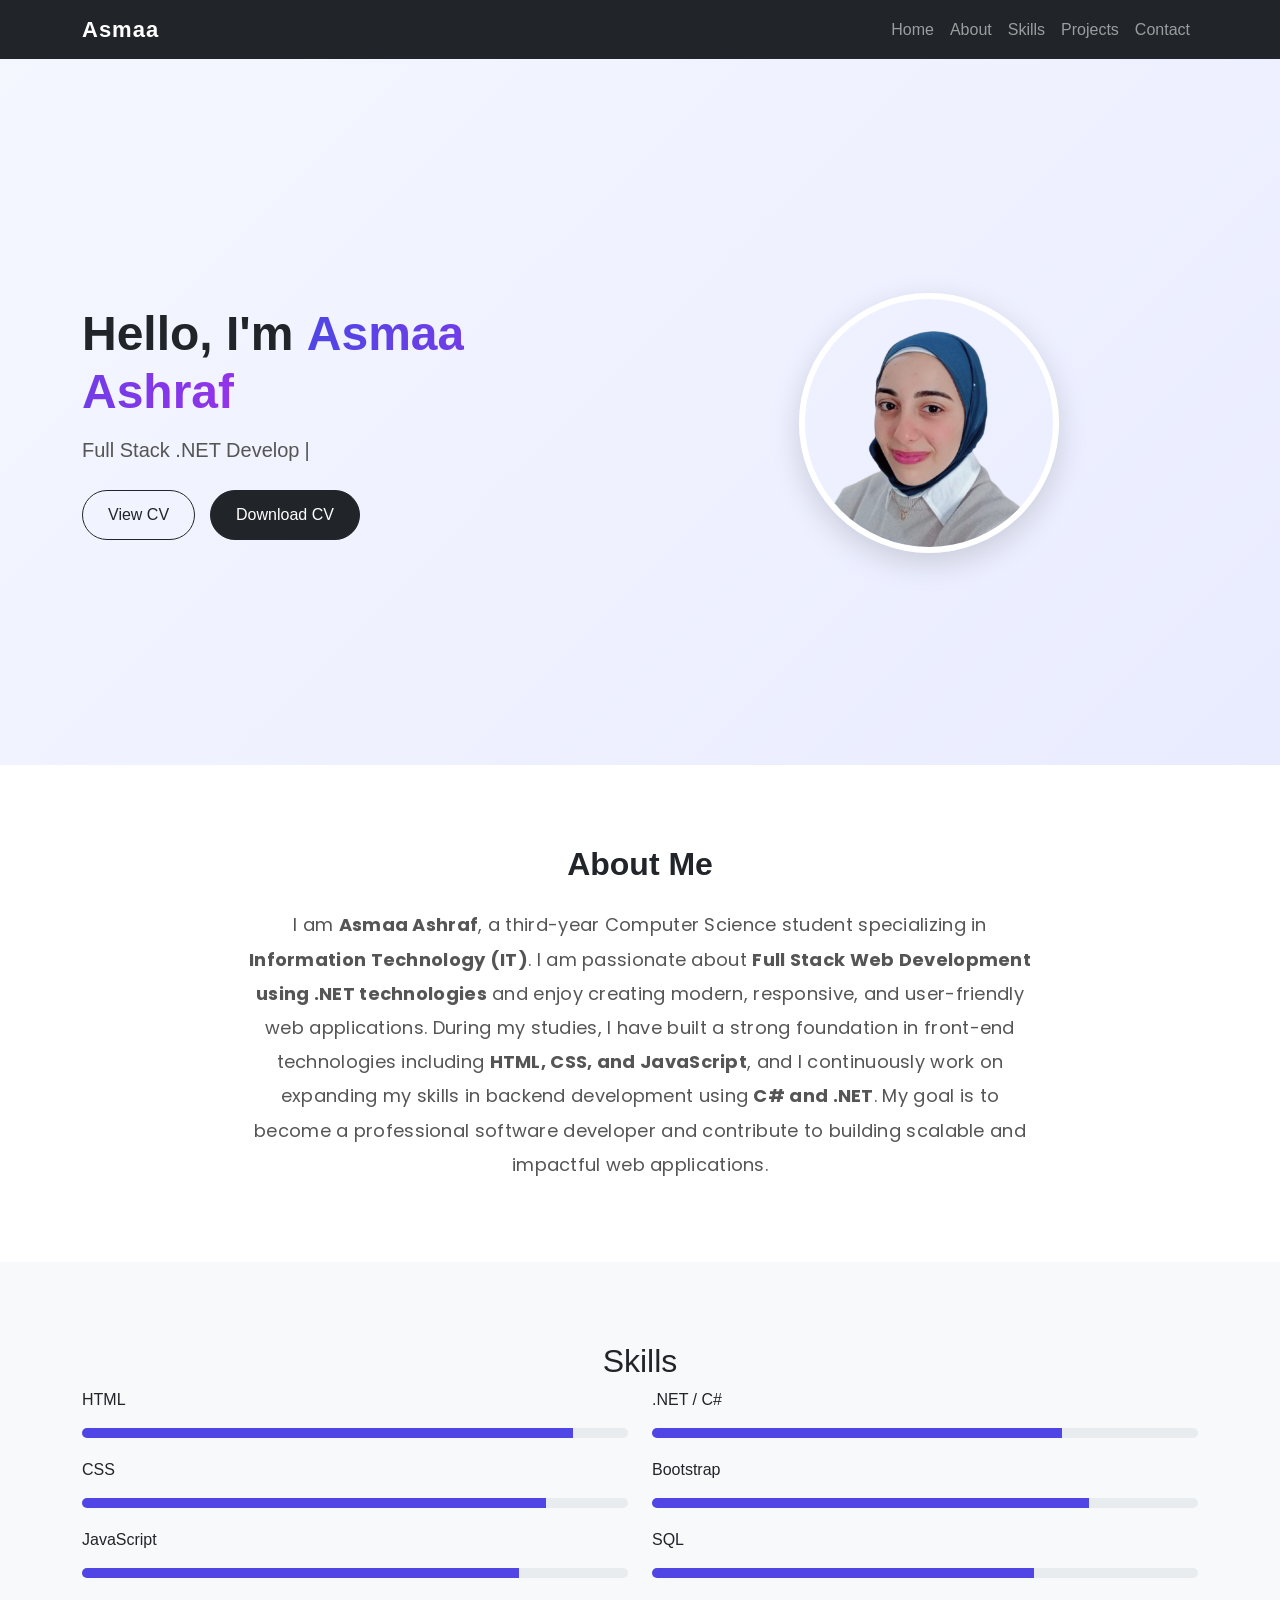
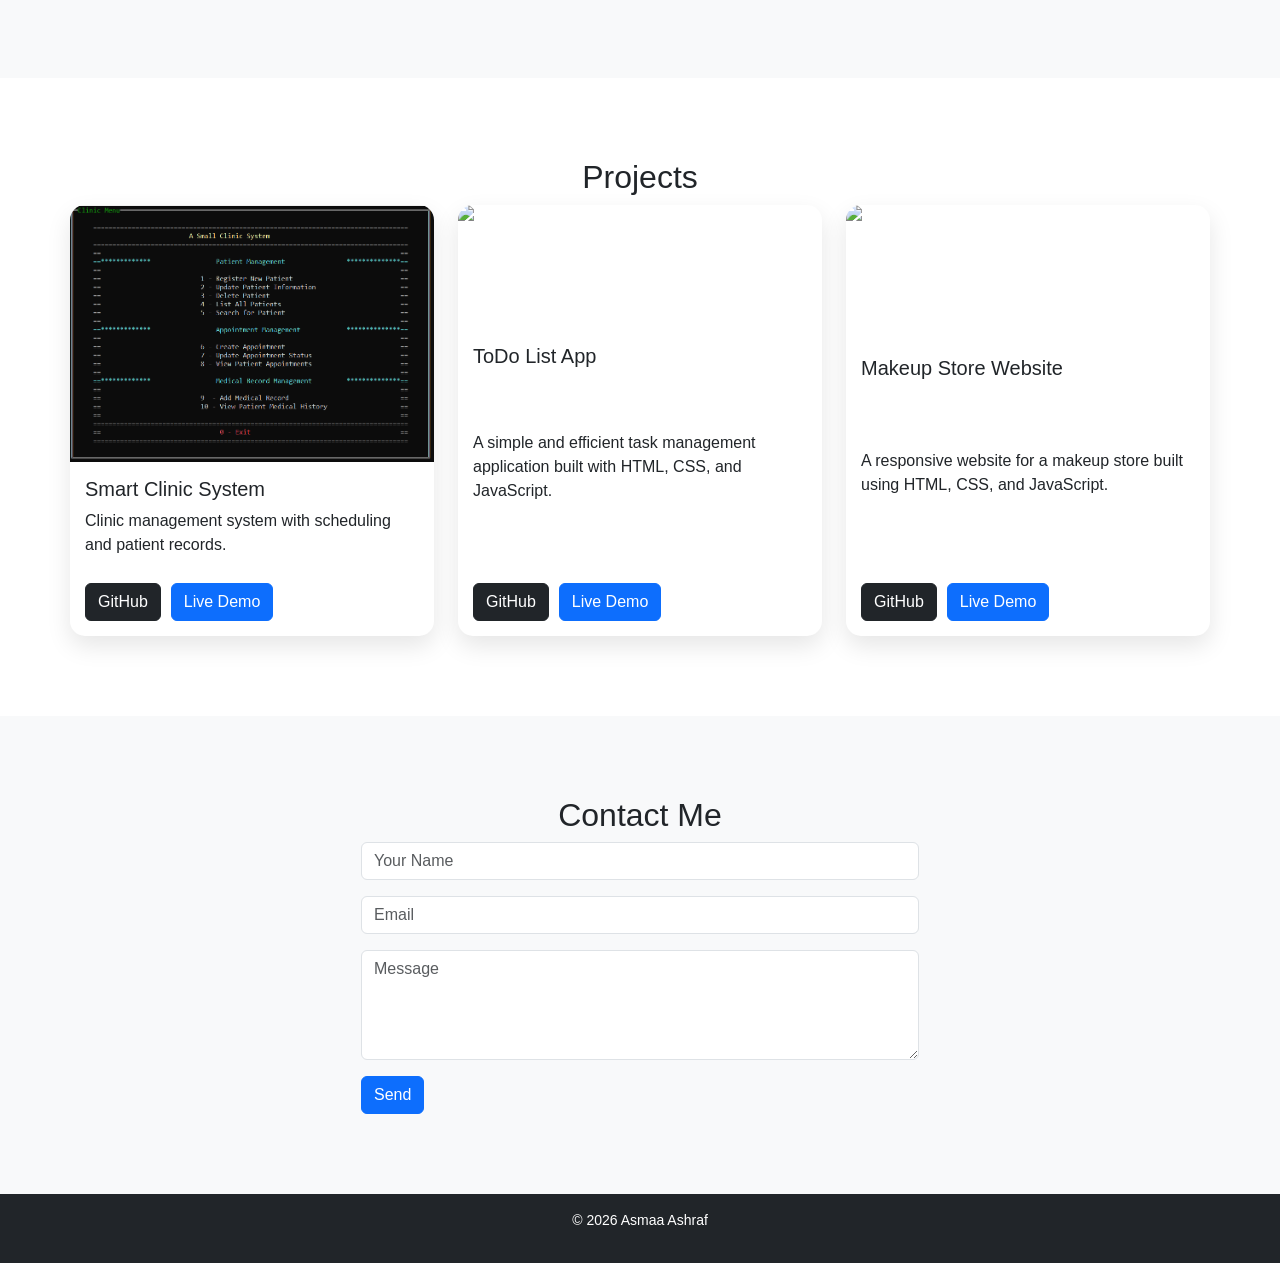
==== portfolio/index.html @ af84239e "Add files via upload" ====
<!DOCTYPE html>
<html lang="en">

<head>

<meta charset="UTF-8">
<meta name="viewport" content="width=device-width, initial-scale=1.0">

<title>Asmaa Ashraf | .NET Developer Portfolio</title>

<link rel="icon" type="image/png" href="myphoto0.png">

<link href="https://cdn.jsdelivr.net/npm/bootstrap@5.3.2/dist/css/bootstrap.min.css" rel="stylesheet">
<link href="https://fonts.googleapis.com/css2?family=Poppins:wght@400;600;700&display=swap" rel="stylesheet">
<link rel="stylesheet" href="style.css">

</head>

<body>

<!-- Navbar -->
<nav class="navbar navbar-expand-lg navbar-dark bg-dark fixed-top">
  <div class="container">
    <a class="navbar-brand">Asmaa</a>

    <!-- Hamburger toggle button -->
    <button class="navbar-toggler" type="button" data-bs-toggle="collapse" data-bs-target="#menu" 
            aria-controls="menu" aria-expanded="false" aria-label="Toggle navigation">
      <span class="navbar-toggler-icon"></span>
    </button>

    <!-- Collapsible menu -->
    <div class="collapse navbar-collapse" id="menu">
      <ul class="navbar-nav ms-auto">
        <li class="nav-item"><a class="nav-link" href="#home">Home</a></li>
        <li class="nav-item"><a class="nav-link" href="#about">About</a></li>
        <li class="nav-item"><a class="nav-link" href="#skills">Skills</a></li>
        <li class="nav-item"><a class="nav-link" href="#projects">Projects</a></li>
        <li class="nav-item"><a class="nav-link" href="#contact">Contact</a></li>
      </ul>
    </div>
  </div>
</nav>

<!-- Hero -->

<section id="home" class="hero">

<div class="container hero-container">

<div class="hero-text">

<h1>Hello, I'm <span class="name">Asmaa Ashraf</span></h1>

<p class="hero-subtitle">
  <span id="typing" class="typing-cursor"></span>
</p>
<div class="hero-buttons">

<!-- <a href="#projects" class="btn btn-primary hero-btn">View My Work</a> -->

<a href="CV.pdf" target="_blank" class="btn btn-outline-dark hero-btn">
View CV
</a>

<a href="CV.pdf" download class="btn btn-dark hero-btn">
Download CV
</a>

</div>

</div>

<div class="hero-image">
<img src="assets/myphoto0.png" alt="Asmaa Ashraf">
</div>

</div>

</section>

<!-- About -->

<section id="about" class="container section">

<h2 class="text-center">About Me</h2>

<p class="text-center about-text">

I am <strong>Asmaa Ashraf</strong>, a third-year Computer Science student specializing in 
<strong>Information Technology (IT)</strong>.

I am passionate about <strong>Full Stack Web Development using .NET technologies</strong> and enjoy creating modern, responsive, and user-friendly web applications.

During my studies, I have built a strong foundation in front-end technologies including 
<strong>HTML, CSS, and JavaScript</strong>, and I continuously work on expanding my skills in backend development using <strong>C# and .NET</strong>.

My goal is to become a professional software developer and contribute to building scalable and impactful web applications.

</p>

</section>

<!-- Skills -->

<section id="skills" class="section bg-light">

<div class="container">

<h2 class="text-center">Skills</h2>

<div class="row">

<div class="col-md-6">

<p>HTML</p>
<div class="progress">
<div class="progress-bar" style="width:90%"></div>
</div>

<p>CSS</p>
<div class="progress">
<div class="progress-bar" style="width:85%"></div>
</div>

<p>JavaScript</p>
<div class="progress">
<div class="progress-bar" style="width:80%"></div>
</div>

</div>

<div class="col-md-6">

<p>.NET / C#</p>
<div class="progress">
<div class="progress-bar" style="width:75%"></div>
</div>

<p>Bootstrap</p>
<div class="progress">
<div class="progress-bar" style="width:80%"></div>
</div>

<p>SQL</p>
<div class="progress">
<div class="progress-bar" style="width:70%"></div>
</div>

</div>

</div>

</div>

</section>

<!-- Projects -->

<section id="projects" class="container section">

<h2 class="text-center">Projects</h2>

<div class="row">

<div class="col-md-4">

<div class="card project-card">

<img src="assets/ClinicImg.PNG">

<div class="card-body">

<h5 class="card-title">Smart Clinic System</h5>

<p>Clinic management system with scheduling and patient records.</p>

<div class="project-buttons">

<a href="https://github.com/AsmaaAshraf733/ClinicSystem.git" class="btn btn-dark">GitHub</a>
<a href="#" class="btn btn-primary">Live Demo</a>

</div>

</div>

</div>

</div>

<div class="col-md-4">

<div class="card project-card">

<img src="assets/ToDoListImg.png">

<div class="card-body">

<h5 class="card-title">ToDo List App</h5>

<p>A simple and efficient task management application built with HTML, CSS, and JavaScript.</p>

<div class="project-buttons">

<a href="https://github.com/AsmaaAshraf733/ToDoList" class="btn btn-dark">GitHub</a>
<a href="https://asmaaashraf733.github.io/ToDoList/" class="btn btn-primary">Live Demo</a>

</div>

</div>

</div>

</div>

<div class="col-md-4">

<div class="card project-card">

<img src="assets/MakeUpPageimg.png">

<div class="card-body">

<h5 class="card-title">Makeup Store Website</h5>

<p>A responsive website for a makeup store built using HTML, CSS, and JavaScript.</p>

<div class="project-buttons">

<a href="https://github.com/AsmaaAshraf733/ProductPage" class="btn btn-dark">GitHub</a>
<a href="https://asmaaashraf733.github.io/ProductPage/" class="btn btn-primary">Live Demo</a>

</div>

</div>

</div>

</div>

</section>

<!-- Contact -->

<section id="contact" class="bg-light section">

<div class="container">

<h2 class="text-center">Contact Me</h2>

<form class="col-md-6 mx-auto">

<input class="form-control mb-3" placeholder="Your Name">

<input class="form-control mb-3" placeholder="Email">

<textarea class="form-control mb-3" rows="4" placeholder="Message"></textarea>

<button class="btn btn-primary">Send</button>

</form>

</div>

</section>

<footer class="text-center p-3 bg-dark text-white">

<p>© 2026 Asmaa Ashraf</p>

</footer>

<script src="script.js"></script>
<!-- Bootstrap JS (required for collapse) -->
<script src="https://cdn.jsdelivr.net/npm/bootstrap@5.3.2/dist/js/bootstrap.bundle.min.js"></script>
<script src="script.js"></script>

</body>
</html>
---- portfolio/style.css ----
/* Global */

body{
font-family:Arial, Helvetica, sans-serif;
scroll-behavior:smooth;
margin:0;
padding:0;
}

/* Navbar */

.navbar-brand{
font-weight:700;
font-size:22px;
letter-spacing:1px;
}

.navbar-nav .nav-link{
font-weight:500;
}
/* Hero Section */

/* Typing cursor effect only while typing */
.typing-cursor::after {
    content: "|";
    animation: blink 1s infinite;
    margin-left:5px;
}

@keyframes blink {
    0% {opacity:1;}
    50% {opacity:0;}
    100% {opacity:1;}
}

.hero{
min-height:85vh;
display:flex;
align-items:center;
background:linear-gradient(135deg,#f5f7ff,#e9ecff);
padding-top:80px;
}

.hero-container{
display:flex;
align-items:center;
justify-content:space-between;
gap:40px;
flex-wrap:wrap;
}

/* Hero Text */

.hero-text{
flex:1;
}

.hero-text h1{
font-size:48px;
font-weight:700;
}

.name {
  background: linear-gradient(90deg, #4f46e5, #9333ea);
  -webkit-background-clip: text; /* Chrome, Safari */
  -webkit-text-fill-color: transparent; /* Chrome, Safari */
  background-clip: text; /* Firefox */
  color: transparent; /* fallback */
  font-weight: 800;
}
/* Typing subtitle */

.hero-subtitle{
font-size:20px;
margin:15px 0 25px;
color:#555;
}

/* Buttons */

.hero-buttons{
display:flex;
gap:15px;
flex-wrap:wrap;
margin-top:20px;
}

.hero-btn{
padding:12px 25px;
border-radius:30px;
font-size:16px;
transition:0.3s;
}

.hero-btn:hover{
transform:translateY(-2px);
}

/* Hero Image */

.hero-image{
flex:1;
display:flex;
justify-content:center;
}

.hero-image img{
width:260px;
height:260px;
border-radius:50%;
object-fit:cover;
border:6px solid white;
box-shadow:0 10px 30px rgba(0,0,0,0.15);
transition:0.3s;
}

.hero-image img:hover{
transform:scale(1.05);
}

/* Sections */

.section{
padding:80px 0;
}

/* About */

.about-text{
max-width:800px;
margin:auto;
font-size:18px;
line-height:1.9;
color:#555;
font-weight:400;
letter-spacing:0.3px;
font-family:'Poppins', sans-serif;
}

#about h2{
font-weight:700;
margin-bottom:25px;
}

/* Skills */

.progress{
margin-bottom:20px;
height:10px;
}

.progress-bar{
background:#4f46e5;
}

/* Projects */

/* Project Cards */
.project-card {
  border: none;
  border-radius: 15px;
  overflow: hidden;
  box-shadow: 0 10px 25px rgba(0,0,0,0.1);
  transition: 0.4s;
  
  display: flex;
  flex-direction: column; /* stack image + body vertically */
  height: 100%; /* let flex container control height */
}

/* Make image scale to description height */
.project-card img {
  width: 100%;
  object-fit: cover;
  flex: 1 0 auto; /* grow/shrink dynamically */
  transition: 0.5s;
}

/* Card body (description) takes remaining space */
.project-card .card-body {
  flex: 1 0 auto;
  display: flex;
  flex-direction: column;
  justify-content: space-between; /* pushes buttons to bottom */
  padding: 15px;
}

/* Image zoom on hover */
.project-card:hover img {
  transform: scale(1.05);
}

/* Card lift effect */
.project-card:hover {
  transform: translateY(-8px);
  box-shadow: 0 20px 40px rgba(0,0,0,0.15);
}

/* Project buttons */
.project-buttons {
  display: flex;
  gap: 10px;
  margin-top: 10px;
  flex-wrap: wrap; /* stack buttons on small screens */
}

/* Responsive adjustments */
@media (max-width: 768px) {
  #projects .row {
    flex-direction: column; /* stack cards vertically */
    gap: 20px;
  }

  .project-buttons {
    justify-content: center; /* center buttons on mobile */
  }
}/* Projects */

/* Project Cards */
.project-card {
  border: none;
  border-radius: 15px;
  overflow: hidden;
  box-shadow: 0 10px 25px rgba(0,0,0,0.1);
  transition: 0.4s;
  
  display: flex;
  flex-direction: column; /* stack image + body vertically */
  height: 100%; /* let flex container control height */
}

/* Make image scale to description height */
.project-card img {
  width: 100%;
  object-fit: cover;
  flex: 1 0 auto; /* grow/shrink dynamically */
  transition: 0.5s;
}

/* Card body (description) takes remaining space */
.project-card .card-body {
  flex: 1 0 auto;
  display: flex;
  flex-direction: column;
  justify-content: space-between; /* pushes buttons to bottom */
  padding: 15px;
}

/* Image zoom on hover */
.project-card:hover img {
  transform: scale(1.05);
}

/* Card lift effect */
.project-card:hover {
  transform: translateY(-8px);
  box-shadow: 0 20px 40px rgba(0,0,0,0.15);
}

/* Project buttons */
.project-buttons {
  display: flex;
  gap: 10px;
  margin-top: 10px;
  flex-wrap: wrap; /* stack buttons on small screens */
}

/* Responsive adjustments */
@media (max-width: 768px) {
  #projects .row {
    flex-direction: column; /* stack cards vertically */
    gap: 20px;
  }

  .project-buttons {
    justify-content: center; /* center buttons on mobile */
  }
}

/* Contact */

form input,
form textarea{
border-radius:10px;
}

/* Footer */

footer{
font-size:14px;
}

/* Typing Cursor */

#typing::after{
content:"|";
animation:blink 1s infinite;
}

@keyframes blink{
0%{opacity:1;}
50%{opacity:0;}
100%{opacity:1;}
}

/* Responsive */

@media (max-width: 768px) {

  /* Keep hero section responsive */
  .hero-container {
    flex-direction: column;
    text-align: center;
  }

  .hero-text h1 {
    font-size: 36px;
  }

  .hero-image img {
    width: 200px;
    height: 200px;
  }

  .hero-buttons {
    justify-content: center;
  }

  /* Navbar adjustments */
  .navbar {
    z-index: 9999; /* make sure it's on top */
  }

  /* Collapse menu doesn't take full width */
  .navbar-collapse {
    width: auto; /* shrink to content */
    position: absolute; /* so it floats */
    top: 100%; /* below navbar */
    right: 0; /* align to the right */
    background-color: #343a40; /* same as navbar-dark bg-dark */
    padding: 10px 20px;
    border-radius: 8px;
  }

  /* Navbar links spacing */
  .navbar-nav {
    flex-direction: column;
    align-items: flex-end; /* align items to the right */
  }

  .navbar-nav .nav-link {
    padding: 8px 0;
    text-align: right; /* text aligned right */
  }
}
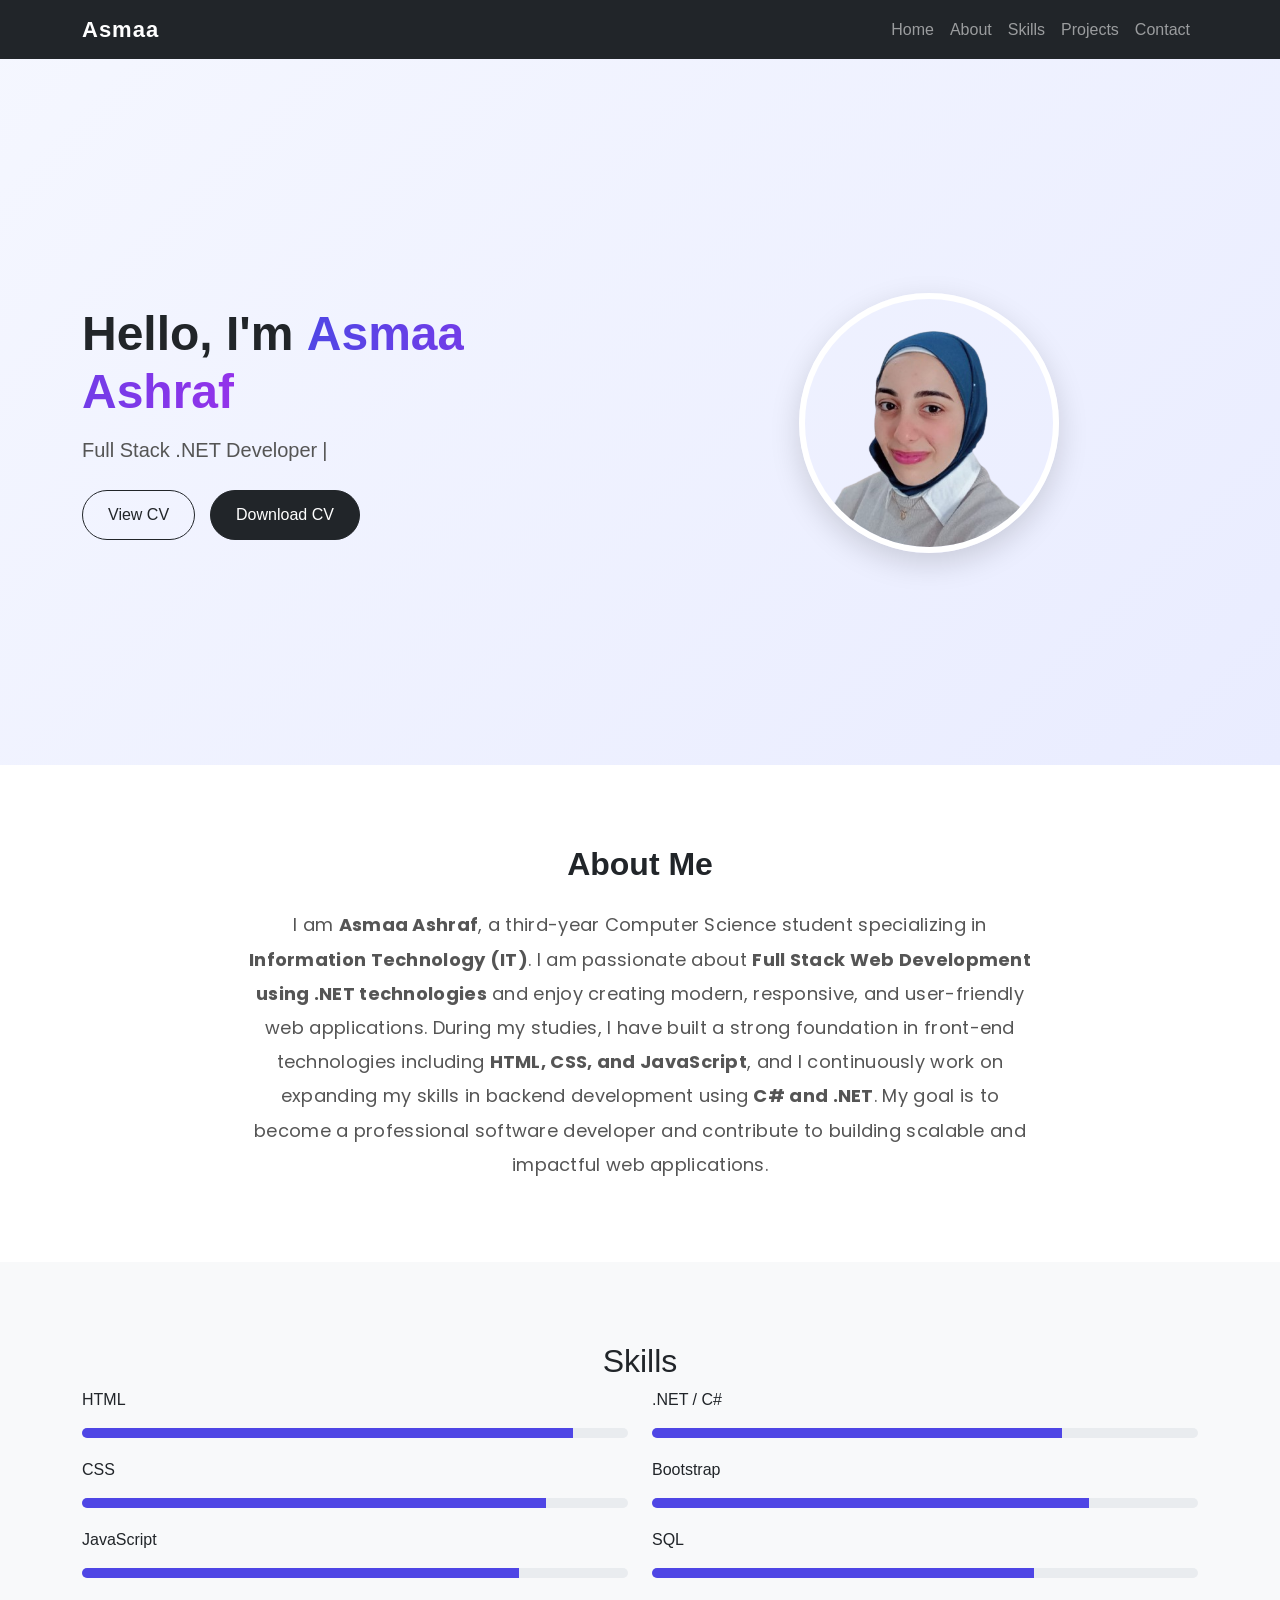
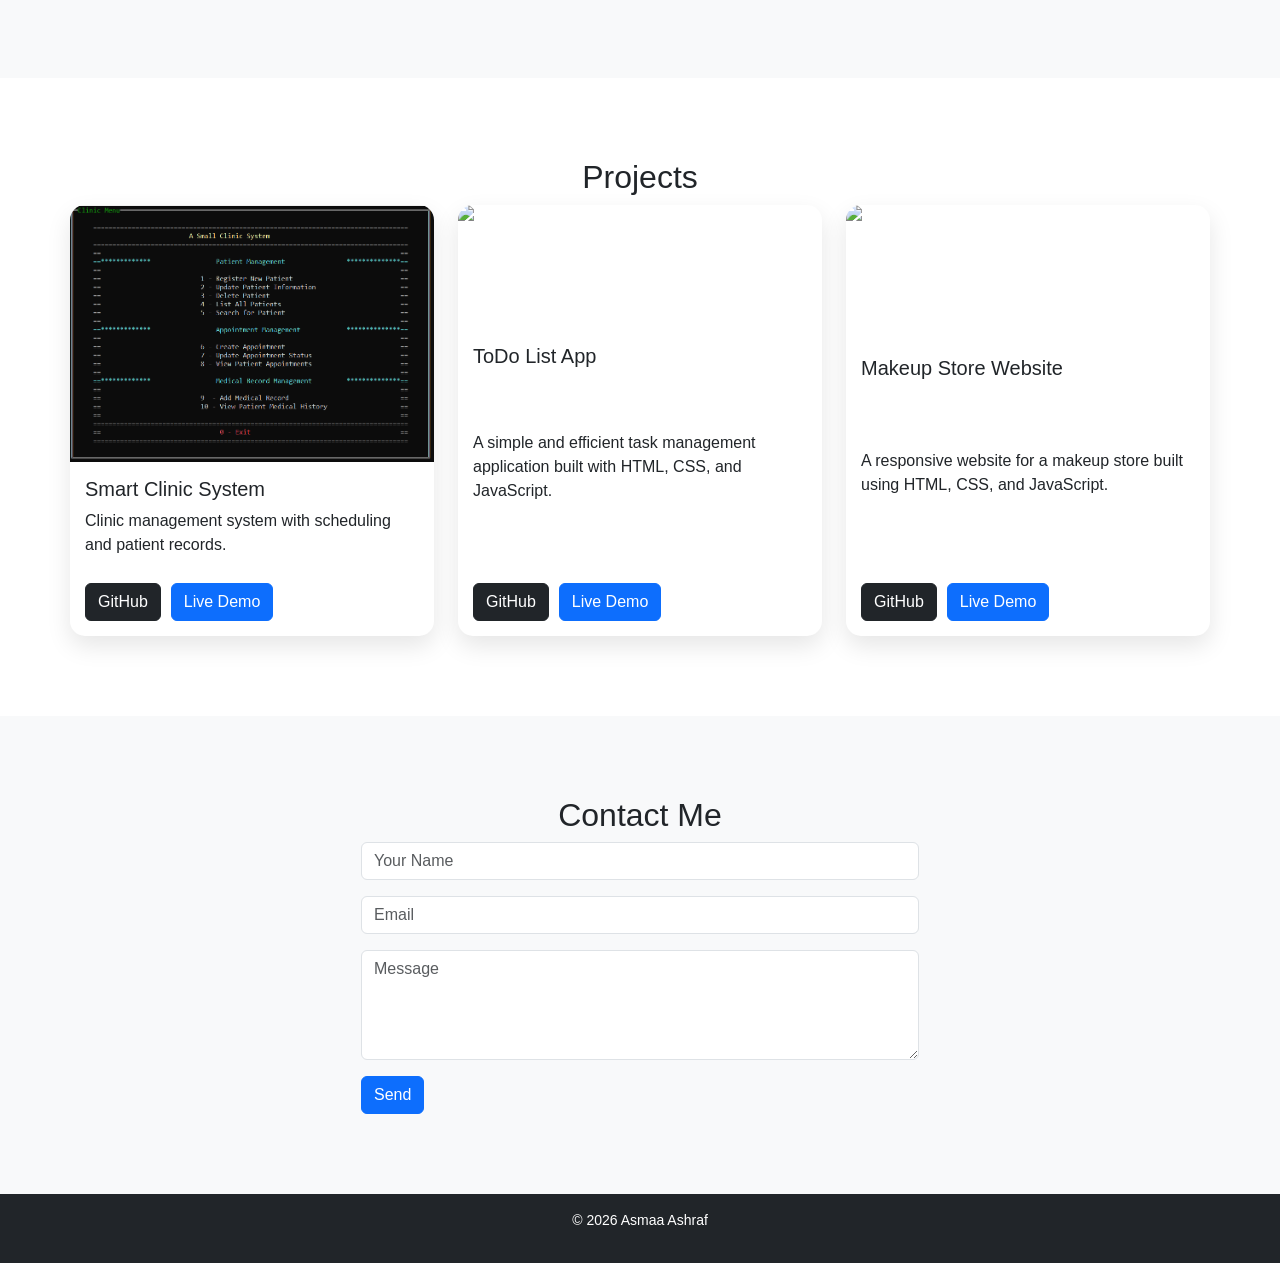
==== commit f8ca87a6: "update" ====
--- a/portfolio/index.html
+++ b/portfolio/index.html
@@ -192,7 +192,7 @@
 
 <div class="card project-card">
 
-<img src="assets/ToDoListImg.png">
+<img src="assets/ToDoListImg1.PNG">
 
 <div class="card-body">
 
--- a/portfolio/style.css
+++ b/portfolio/style.css
@@ -285,9 +285,43 @@
 }
 
 /* Footer */
-
-footer{
-font-size:14px;
+footer {
+  font-size: 14px;
+  position: relative;
+  z-index: 1;
+}
+
+/* Elegant Social Contact Bar */
+.social-bar {
+  position: fixed;
+  top: 50%;
+  right: 0;
+  transform: translateY(-50%);
+  display: flex;
+  flex-direction: column;
+  gap: 10px; /* spacing between icons */
+  z-index: 9999;
+}
+
+.social-bar a {
+  display: flex;
+  justify-content: center;
+  align-items: center;
+  width: 45px;
+  height: 45px;
+  color: white;
+  background: #333; /* dark background */
+  border-radius: 50%; /* circular icons */
+  text-decoration: none;
+  font-size: 20px;
+  box-shadow: 0 4px 8px rgba(0,0,0,0.2);
+  transition: all 0.3s ease;
+}
+
+.social-bar a:hover {
+  background: #4f46e5; /* primary gradient color */
+  transform: translateX(-5px) scale(1.1); /* elegant hover effect */
+  color: #fff;
 }
 
 /* Typing Cursor */
